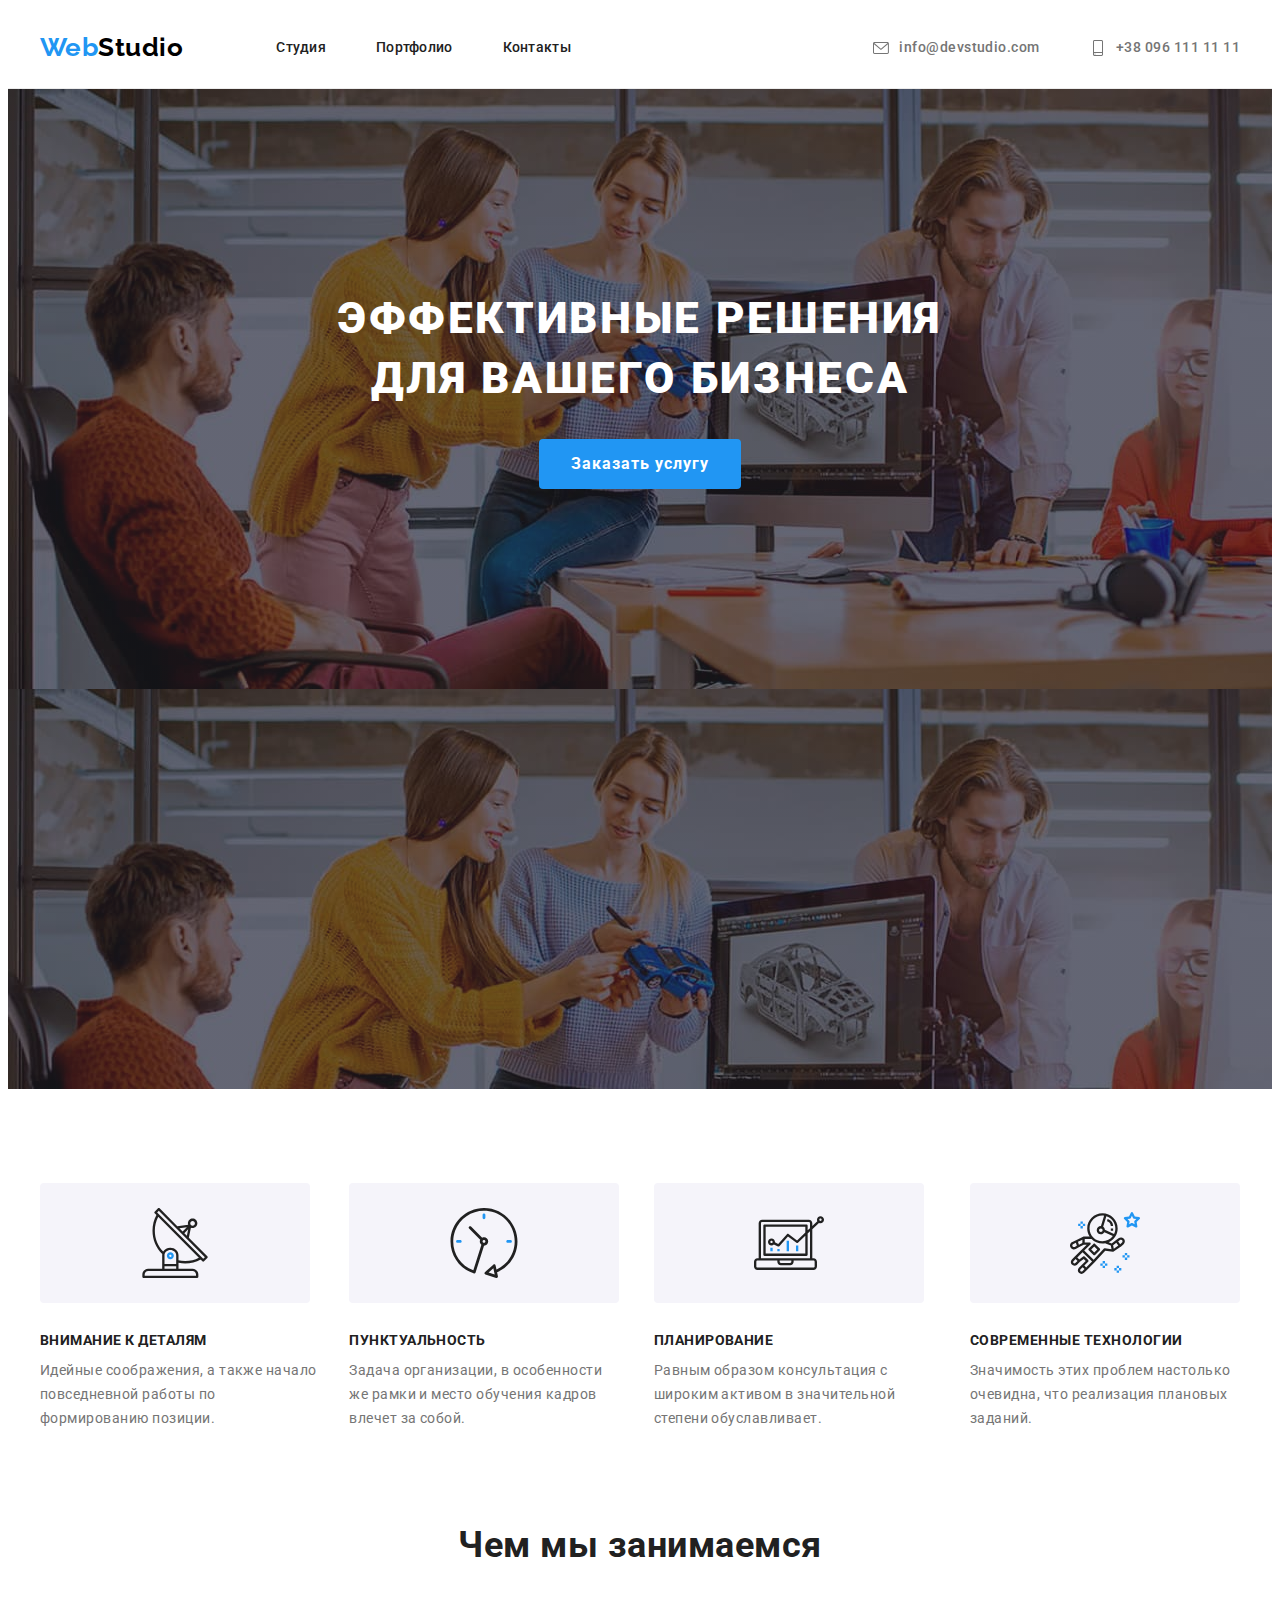
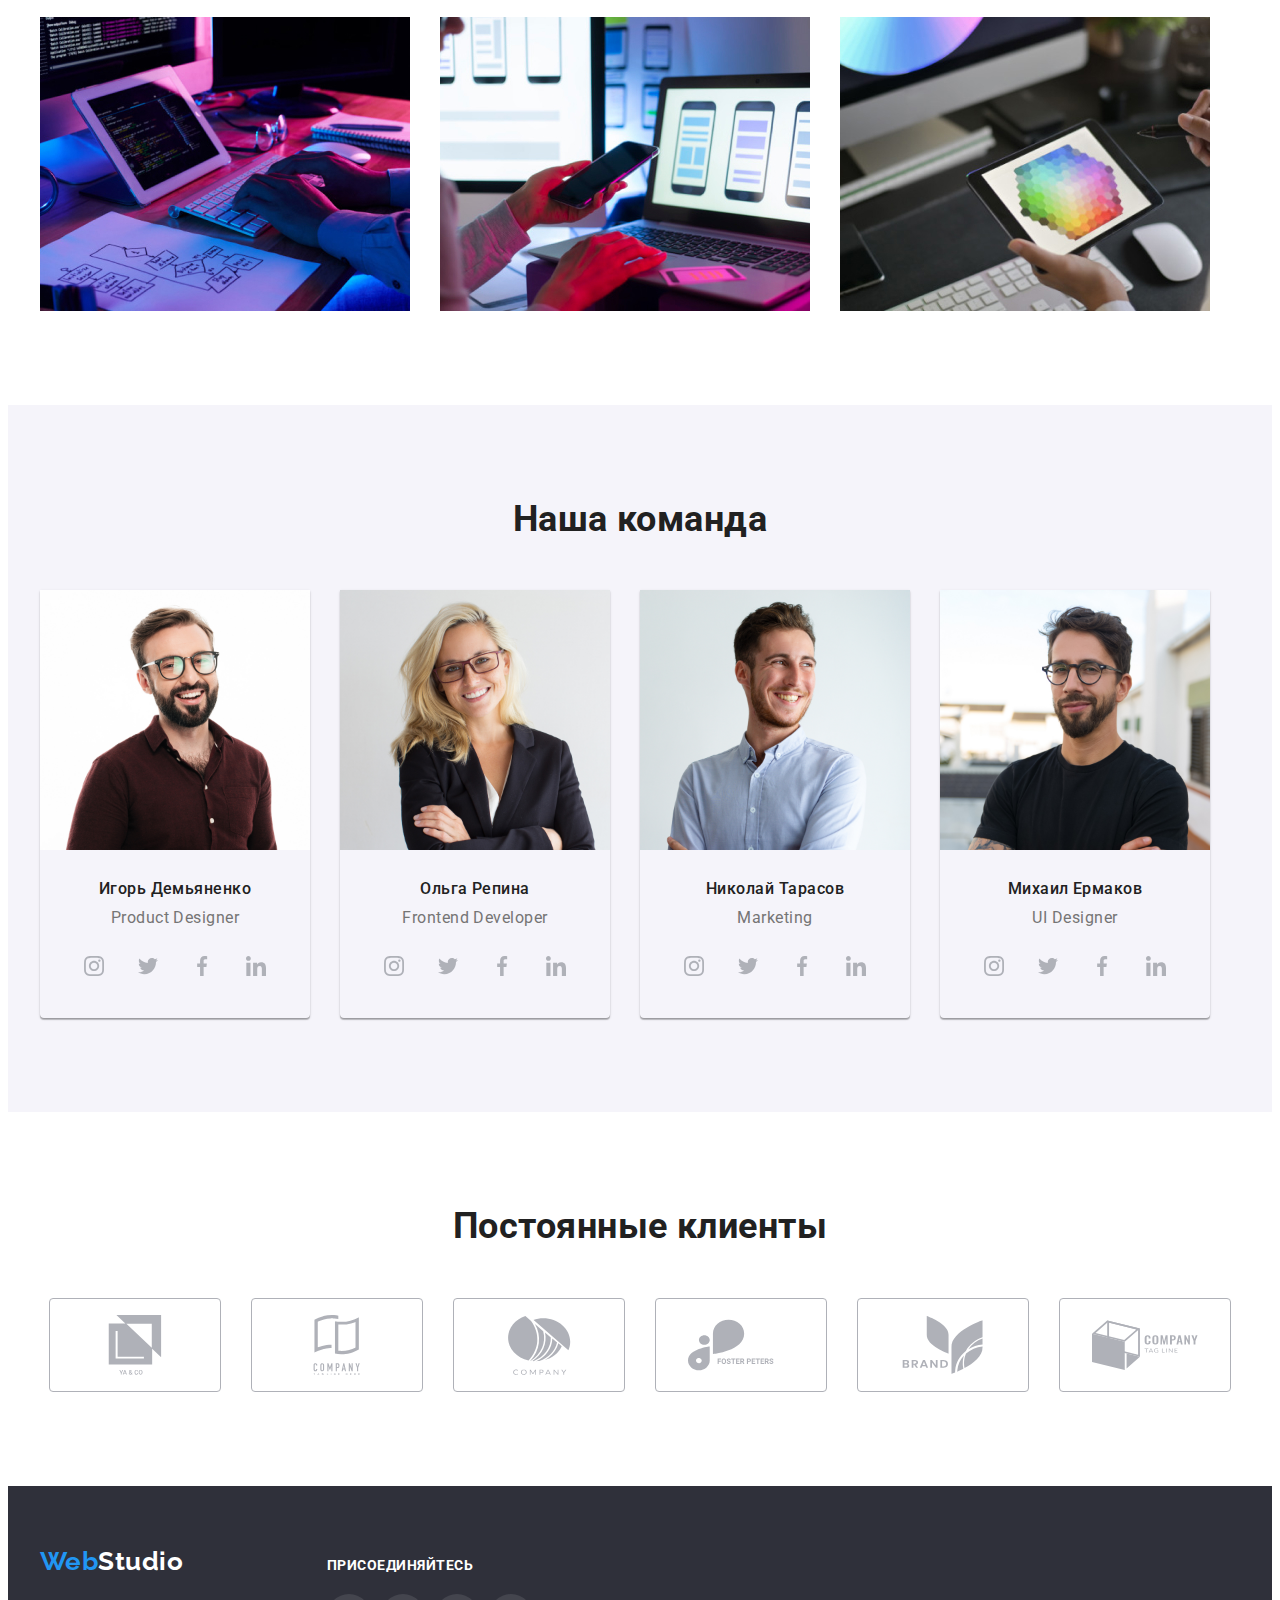
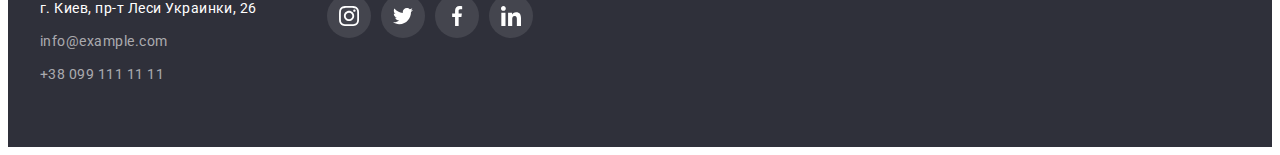
==== index.html @ e668d9b5 "copy hw.4" ====
<!DOCTYPE html>
<html lang="ru">
  <head>
    <meta charset="UTF-8" />
    <meta http-equiv="X-UA-Compatible" content="IE=edge" />
    <meta name="viewport" content="width=device-width, initial-scale=1.0" />
    <title>Document</title>
    <link rel="preconnect" href="https://fonts.googleapis.com" />
    <link rel="preconnect" href="https://fonts.gstatic.com" crossorigin />
    <link
      rel="stylesheet"
      href="https://cdnjs.cloudflare.com/ajax/libs/modern-normalize/1.1.0/modern-normalize.min.css"
      integrity="sha512-wpPYUAdjBVSE4KJnH1VR1HeZfpl1ub8YT/NKx4PuQ5NmX2tKuGu6U/JRp5y+Y8XG2tV+wKQpNHVUX03MfMFn9Q=="
      crossorigin="anonymous"
      referrerpolicy="no-referrer"
    />
    <link
      href="https://fonts.googleapis.com/css2?family=Raleway:wght@700&family=Roboto:wght@400;500;700;900&display=swap"
      rel="stylesheet"
    />
    <link rel="stylesheet" href="./css/styles.css" />
  </head>
  <body>
    <header class="header">
      <div class="container main-nav">
        <nav class="site-nav-full">
          <a href="./index.html" class="logo" lang="en"><span class="web">Web</span>Studio</a>
          <ul class="site-nav">
            <li class="item"><a class="link" href="">Студия</a></li>
            <li class="item"><a class="link" href="./portfolio.html">Портфолио</a></li>
            <li class="item"><a class="link" href="">Контакты</a></li>
          </ul>
        </nav>
        <ul class="header-contact">
          <li class="item">
            <a class="contacts" href="" lang="en">
              <svg class="contact-icon">
                <use href="./images/more-icons.svg#envelope"></use>
              </svg>
              info@devstudio.com</a
            >
          </li>
          <li class="item">
            <a class="contacts" href="">
              <svg class="contact-icon">
                <use href="./images/icons.svg#smartphone"></use></svg
              >+38 096 111 11 11</a
            >
          </li>
        </ul>
      </div>
    </header>

    <main>
      <section class="hero hero-overlay">
        <h1 class="hero-title">
          Эффективные решения <br />
          для вашего бизнеса
        </h1>
        <button class="hero-button" type="button">Заказать услугу</button>
      </section>
      <section class="section">
        <div class="container">
          <ul class="advantage">
            <li class="item">
              <div class="advantage-icon">
                <svg width="70" height="70">
                  <use href="./images/icons.svg#antenna"></use>
                </svg>
              </div>
              <h3 class="title">Внимание к деталям</h3>
              <p class="text">Идейные соображения, а также начало повседневной работы по формированию позиции.</p>
            </li>
            <li class="item">
              <div class="advantage-icon">
                <svg width="70" height="70">
                  <use href="./images/icons.svg#clock"></use>
                </svg>
              </div>
              <h3 class="title">Пунктуальность</h3>
              <p class="text">Задача организации, в особенности же рамки и место обучения кадров влечет за собой.</p>
            </li>
            <li class="item">
              <div class="advantage-icon">
                <svg width="70" height="70">
                  <use href="./images/icons.svg#diagram"></use>
                </svg>
              </div>
              <h3 class="title">Планирование</h3>
              <p class="text">Равным образом консультация с широким активом в значительной степени обуславливает.</p>
            </li>
            <li class="item">
              <div class="advantage-icon">
                <svg width="70" height="70">
                  <use href="./images/icons.svg#astronaut"></use>
                </svg>
              </div>
              <h3 class="title">Современные технологии</h3>
              <p class="text">Значимость этих проблем настолько очевидна, что реализация плановых заданий.</p>
            </li>
          </ul>
        </div>
      </section>
      <section class="section section-works-type">
        <div class="container">
          <h2 class="section-title">Чем мы занимаемся</h2>
          <ul class="works-type">
            <li class="item">
              <img class="image" src="images/box-1.jpg" width="370" height="294" alt="руки на клавиатуре" />
            </li>
            <li class="item">
              <img class="image" src="images/box-2.jpg" width="370" height="294" alt="ноутбук" />
            </li>
            <li class="item">
              <img class="image" src="images/box-3.jpg" width="370" height="294" alt="планшет" />
            </li>
          </ul>
        </div>
      </section>
      <section class="section section-team">
        <div class="container">
          <h2 class="section-title">Наша команда</h2>
          <ul class="team">
            <li class="item">
              <img class="photo" src="images/team-1.jpg" width="270" height="260" alt="Игорь Демьяненко" />
              <h3 class="title">Игорь Демьяненко</h3>
              <p class="text" lang="en">Product Designer</p>
              <ul class="social-list">
                <li class="social-item">
                  <a class="social-link" href="">
                    <svg class="social-icon">
                      <use href="./images/icons.svg#instagram"></use>
                    </svg>
                  </a>
                </li>
                <li class="social-item">
                  <a class="social-link" href="">
                    <svg class="social-icon">
                      <use href="./images/icons.svg#twitter"></use>
                    </svg>
                  </a>
                </li>
                <li class="social-item">
                  <a class="social-link" href="">
                    <svg class="social-icon">
                      <use href="./images/icons.svg#facebook"></use>
                    </svg>
                  </a>
                </li>
                <li class="social-item">
                  <a class="social-link" href="">
                    <svg class="social-icon">
                      <use href="./images/icons.svg#linkedin"></use>
                    </svg>
                  </a>
                </li>
              </ul>
            </li>
            <li class="item">
              <img class="photo" src="images/team-2.jpg" width="270" height="260" alt="Ольга Репина" />
              <h3 class="title">Ольга Репина</h3>
              <p class="text" lang="en">Frontend Developer</p>
              <ul class="social-list">
                <li class="social-item">
                  <a class="social-link" href="">
                    <svg class="social-icon">
                      <use href="./images/icons.svg#instagram"></use>
                    </svg>
                  </a>
                </li>
                <li class="social-item">
                  <a class="social-link" href="">
                    <svg class="social-icon">
                      <use href="./images/icons.svg#twitter"></use>
                    </svg>
                  </a>
                </li>
                <li class="social-item">
                  <a class="social-link" href="">
                    <svg class="social-icon">
                      <use href="./images/icons.svg#facebook"></use>
                    </svg>
                  </a>
                </li>
                <li class="social-item">
                  <a class="social-link" href="">
                    <svg class="social-icon">
                      <use href="./images/icons.svg#linkedin"></use>
                    </svg>
                  </a>
                </li>
              </ul>
            </li>
            <li class="item">
              <img class="photo" src="images/team-3.jpg" width="270" height="260" alt="Николай Тарасов" />
              <h3 class="title">Николай Тарасов</h3>
              <p class="text" lang="en">Marketing</p>
              <ul class="social-list">
                <li class="social-item">
                  <a class="social-link" href="">
                    <svg class="social-icon">
                      <use href="./images/icons.svg#instagram"></use>
                    </svg>
                  </a>
                </li>
                <li class="social-item">
                  <a class="social-link" href="">
                    <svg class="social-icon">
                      <use href="./images/icons.svg#twitter"></use>
                    </svg>
                  </a>
                </li>
                <li class="social-item">
                  <a class="social-link" href="">
                    <svg class="social-icon">
                      <use href="./images/icons.svg#facebook"></use>
                    </svg>
                  </a>
                </li>
                <li class="social-item">
                  <a class="social-link" href="">
                    <svg class="social-icon">
                      <use href="./images/icons.svg#linkedin"></use>
                    </svg>
                  </a>
                </li>
              </ul>
            </li>
            <li class="item">
              <img class="photo" src="images/team-4.jpg" width="270" height="260" alt="Михаил Ермаков" />
              <h3 class="title">Михаил Ермаков</h3>
              <p class="text" lang="en">UI Designer</p>
              <ul class="social-list">
                <li class="social-item">
                  <a class="social-link" href="">
                    <svg class="social-icon">
                      <use href="./images/icons.svg#instagram"></use>
                    </svg>
                  </a>
                </li>
                <li class="social-item">
                  <a class="social-link" href="">
                    <svg class="social-icon">
                      <use href="./images/icons.svg#twitter"></use>
                    </svg>
                  </a>
                </li>
                <li class="social-item">
                  <a class="social-link" href="">
                    <svg class="social-icon">
                      <use href="./images/icons.svg#facebook"></use>
                    </svg>
                  </a>
                </li>
                <li class="social-item">
                  <a class="social-link" href="">
                    <svg class="social-icon">
                      <use href="./images/icons.svg#linkedin"></use>
                    </svg>
                  </a>
                </li>
              </ul>
            </li>
          </ul>
        </div>
      </section>
      <section class="section section-partners">
        <div class="container">
          <h2 class="section-title">Постоянные клиенты</h2>
          <ul class="partners-list">
            <li class="item">
              <a class="link" href=""
                ><svg class="company-icon">
                  <use href="./images/icons.svg#company-2"></use></svg
              ></a>
            </li>
            <li class="item">
              <a class="link" href=""
                ><svg class="company-icon">
                  <use href="./images/icons.svg#company-1"></use></svg
              ></a>
            </li>
            <li class="item">
              <a class="link" href=""
                ><svg class="company-icon">
                  <use href="./images/icons.svg#company-3"></use></svg
              ></a>
            </li>
            <li class="item">
              <a class="link" href=""
                ><svg class="company-icon">
                  <use href="./images/icons.svg#company-4"></use></svg
              ></a>
            </li>
            <li class="item">
              <a class="link" href=""
                ><svg class="company-icon">
                  <use href="./images/icons.svg#company-5"></use></svg
              ></a>
            </li>
            <li class="item">
              <a class="link" href=""
                ><svg class="company-icon">
                  <use href="./images/icons.svg#company-6"></use></svg
              ></a>
            </li>
          </ul>
        </div>
      </section>
    </main>
    <footer class="footer">
      <div class="container footer-section">
        <div>
          <a class="logo-footer" lang="en" href="./index.html"> <span class="footer-web">Web</span>Studio</a>
          <address class="address">
            <ul>
              <li class="item">
                <a class="contacts street" href="">г. Киев, пр-т Леси Украинки, 26</a>
              </li>
              <li class="item"><a class="contacts" href="">info@example.com</a></li>
              <li class="item"><a class="contacts" href="">+38 099 111 11 11</a></li>
            </ul>
          </address>
        </div>
        <div class="footer-social">
          <b class="text">Присоединяйтесь</b>
          <ul class="footer-social-list">
            <li class="item">
              <a class="link" href="">
                <svg class="icon">
                  <use href="./images/icons.svg#instagram"></use>
                </svg>
              </a>
            </li>
            <li class="item">
              <a class="link" href="">
                <svg class="icon">
                  <use href="./images/icons.svg#twitter"></use>
                </svg>
              </a>
            </li>
            <li class="item">
              <a class="link" href="">
                <svg class="icon">
                  <use href="./images/icons.svg#facebook"></use>
                </svg>
              </a>
            </li>
            <li class="item">
              <a class="link" href="">
                <svg class="icon">
                  <use href="./images/icons.svg#linkedin"></use>
                </svg>
              </a>
            </li>
          </ul>
        </div>
      </div>
    </footer>
  </body>
</html>
---- css/styles.css ----
/* Цвета */
:root {
  --primary-text-color: #757575;
  --title-text-color: #212121;
  --accent-color: #2196f3;
  --primary-bg-color: #ffffff;
  --secondary-bg-color: #2f303a;
}
body {
  font-family: Roboto, -apple-system, BlinkMacSystemFont, 'Segoe UI', Roboto, Oxygen, Ubuntu, Cantarell, 'Open Sans',
    'Helvetica Neue', sans-serif;
  color: var(--primary-text-color);
  background-color: var(--primary-bg-color);
  letter-spacing: 0.03em;
}
.container {
  width: 1200px;
  margin: 0 auto;
  padding-left: 15px;
  padding-right: 15px;
}
ul,
p {
  list-style: none;
  margin: 0;
  padding: 0;
}
/* logo */
.header {
  border-bottom: 1px solid #ececec;
}
.logo {
  font-family: Raleway;
  color: #000;
  text-decoration: none;
  font-weight: 700;
  font-size: 26px;
  line-height: 1.2;
}

.web {
  color: var(--accent-color);
}

/* site nav */
.main-nav,
.site-nav-full {
  display: flex;
  align-items: center;
}

.site-nav {
  display: flex;
  margin-left: 93px;
}
.site-nav .item:not(:last-child) {
  margin-right: 50px;
}
.header-contact {
  display: flex;
  margin-left: auto;
}
.header-contact .item + .item {
  margin-left: 50px;
}
.site-nav .link {
  display: block;
  padding-top: 32px;
  padding-bottom: 32px;
  text-decoration: none;
  font-weight: 500;
  font-size: 14px;
  line-height: 1.14;
  letter-spacing: 0.02em;
  color: var(--title-text-color);
}

.site-nav .link:hover,
.site-nav .link:focus {
  color: var(--accent-color);
}

.header-contact .contacts {
  display: flex;
  align-items: center;
  padding-top: 32px;
  padding-bottom: 32px;
  font-weight: 500;
  font-size: 14px;
  line-height: 1.14px;
  text-decoration: none;
  color: var(--primary-text-color);
}
.header-contact .contact-icon {
  margin-right: 10px;
  width: 16px;
  height: 16px;
  fill: var(--primary-text-color);
}

.header-contact .contacts:hover,
.header-contact .contacts:focus {
  color: var(--accent-color);
}
.header-contact .contacts:hover .contact-icon,
.header-contact .contacts:focus .contact-icon {
  fill: var(--accent-color);
}

/* hero */
.hero {
  padding-top: 200px;
  padding-bottom: 200px;

  text-align: center;
  background-color: var(--secondary-bg-color);
}
.hero-overlay {
  margin: 0 auto;
  max-width: 1600px;
  height: 600px;
  background-image: linear-gradient(to right, rgba(47, 48, 58, 0.4), rgba(47, 48, 58, 0.4)), url(../images/overlay.jpg);
}
.hero-title {
  margin-top: 0px;
  margin-bottom: 30px;
  font-style: normal;
  text-transform: uppercase;
  font-weight: 900;
  font-size: 44px;
  line-height: 1.36;
  letter-spacing: 0.06em;
  color: var(--primary-bg-color);
}
.hero-button {
  padding: 10px 32px;
  border-radius: 4px;
  border: none;
  font-family: inherit;
  font-weight: 700;
  font-size: 16px;
  line-height: 1.87;
  cursor: pointer;
  letter-spacing: 0.06em;
  background-color: var(--accent-color);
  color: var(--primary-bg-color);
}
.hero-button:hover,
.hero-button:focus {
  color: var(--accent-color);
  background-color: var(--primary-bg-color);
}
.section {
  padding-top: 94px;
  padding-bottom: 94px;
}
.section-title {
  margin-top: 0;
  margin-bottom: 50px;
  font-size: 36px;
  line-height: 1.16;
  text-align: center;
  color: var(--title-text-color);
}
/* advantage */
.advantage {
  display: flex;
}
.advantage .item {
  width: calc((100%-90px) / 4);
}
.advantage .item:not(:last-child) {
  margin-right: 30px;
}
.advantage-icon {
  margin-bottom: 30px;
  width: 270px;
  height: 120px;
  border-radius: 4px;
  display: flex;
  justify-content: center;
  align-items: center;
  background-color: #f5f4fa;
}
.advantage .title {
  margin-top: 0;
  margin-bottom: 10px;
  text-transform: uppercase;
  font-size: 14px;
  line-height: 1.14;
  color: var(--title-text-color);
}

.advantage .text {
  font-size: 14px;
  line-height: 1.71;
}
/* works type */
.section-works-type {
  padding-top: 0;
}
.works-type {
  display: flex;
}
.works-type .item:not(:last-child) {
  margin-right: 30px;
}
.works-type .image {
  display: block;
}

/* team */
.team {
  display: flex;
}
.team .item {
  text-align: center;
  padding-bottom: 30px;
  width: calc((100%-90px) / 4);
  box-shadow: 0px 1px 3px rgba(0, 0, 0, 0.12), 0px 1px 1px rgba(0, 0, 0, 0.14), 0px 2px 1px rgba(0, 0, 0, 0.2);
  border-radius: 0px 0px 4px 4px;
}
.team .item:not(:last-child) {
  margin-right: 30px;
}
.section-team {
  background-color: #f5f4fa;
}
.team .photo {
  margin-bottom: 30px;
  display: block;
}
.team .title {
  margin-top: 0;
  margin-bottom: 10px;
  font-weight: 500;
  font-size: 16px;
  line-height: 1.18;
  color: var(--title-text-color);
}
.team .text {
  font-size: 16px;
  line-height: 1.18;
  margin-bottom: 16px;
}
.team .social-list {
  display: flex;
  justify-content: center;
}
.team .social-link {
  width: 44px;
  height: 44px;
  display: flex;
  justify-content: center;
  align-items: center;
  border-radius: 50%;
}
.team .social-item:not(:last-child) {
  margin-right: 10px;
}
.team .social-icon {
  width: 20px;
  height: 20px;
  fill: #afb1b8;
}
.team .social-link:hover,
.team .social-link:focus {
  background-color: var(--accent-color);
}
.team .social-link:hover .social-icon,
.team .social-link:focus .social-icon {
  fill: var(--primary-bg-color);
}
/* partners */
.partners-list {
  display: flex;
  justify-content: center;
}
.partners-list .link {
  width: 170px;
  height: 92px;
  display: flex;
  justify-content: center;
  align-items: center;
  border: 1px solid #afb1b8;
  border-radius: 4px;
}
.partners-list .item:not(:last-child) {
  margin-right: 30px;
}
.partners-list .company-icon {
  width: 106px;
  height: 60px;
  fill: #afb1b8;
}
.partners-list .link:hover,
.partners-list .link:focus {
  border-color: var(--accent-color);
}
.partners-list .link:hover .company-icon,
.partners-list .link:focus .company-icon {
  fill: var(--accent-color);
}

/* footer */
.footer {
  background-color: var(--secondary-bg-color);
}
.logo-footer {
  display: inline-block;
  margin-bottom: 20px;
  font-family: Raleway;
  color: var(--primary-bg-color);
  text-decoration: none;
  font-weight: 700;
  font-size: 26px;
  line-height: 1.2;
}
.footer-web {
  color: var(--accent-color);
}
.footer {
  padding-top: 60px;
  padding-bottom: 60px;
}
.footer-section {
  display: flex;
  align-items: baseline;
}
.address .item:not(:last-child) {
  margin-bottom: 9px;
}
.address .contacts {
  font-style: normal;
  font-weight: 400;
  font-size: 14px;
  line-height: 1.71;
  color: rgba(255, 255, 255, 0.6);
  text-decoration: none;
}

.address .street {
  color: var(--primary-bg-color);
}

.address .contacts:hover,
.address .contacts:focus {
  color: var(--accent-color);
}
.footer-social {
  margin-left: 70px;
}
.footer-social .text {
  font-size: 14px;
  line-height: calc(16 / 14);
  text-transform: uppercase;
  color: var(--primary-bg-color);
}
.footer-social-list {
  display: flex;
  margin-top: 20px;
}
.footer-social .item {
  width: 44px;
  height: 44px;
}
.footer-social .item:not(:last-child) {
  margin-right: 10px;
}
.footer-social .link {
  width: 100%;
  height: 100%;
  display: flex;
  justify-content: center;
  align-items: center;
  border-radius: 50%;
  background-color: rgba(255, 255, 255, 0.1);
}
.footer-social .icon {
  width: 20px;
  height: 20px;
  fill: var(--primary-bg-color);
}
.footer-social .link:hover,
.footer-social .link:focus {
  background-color: var(--accent-color);
}
/* portfolio */
.btns-portfolio {
  display: flex;
  margin-bottom: 50px;
  justify-content: center;
}
.button-portfolio {
  padding: 6px 22px;
  border-radius: 4px;
  border: none;
  font-family: inherit;
  font-weight: 500;
  font-size: 16px;
  line-height: 1.62;
  text-align: center;
  letter-spacing: 0.03em;
  cursor: pointer;
  color: var(--title-text-color);
}

.btns-portfolio .item:not(:last-child) {
  margin-right: 8px;
}
.button-portfolio:hover,
.button-portfolio:focus {
  background-color: var(--accent-color);
  color: var(--primary-bg-color);
  box-shadow: 0px 3px 1px rgba(0, 0, 0, 0.1), 0px 1px 2px rgba(0, 0, 0, 0.08), 0px 2px 2px rgba(0, 0, 0, 0.12);
}
.work-examples {
  display: flex;
  flex-wrap: wrap;
  margin: -15px;
}
.work-examples .item {
  width: 370px;
  margin: 15px;
}
.work-examples .link {
  display: block;
  text-decoration: none;
}
.work-examples .link:hover {
  filter: drop-shadow(0px 4px 4px rgba(0, 0, 0, 0.25));
}
.work-examples .item-title-text {
  padding: 20px 24px;
  border-bottom: 1px solid #eee;
  border-left: 1px solid #eee;
  border-right: 1px solid #eee;
}

/* .work-examples .item:nth-child(3n) {
  margin-right: 0px;
}
.work-examples .item:nth-last-child(-n + 3) {
  margin-bottom: 0;
} */
.work-examples .image {
  display: block;
}
.work-examples .title {
  margin-top: 0;
  margin-bottom: 4px;
  font-size: 18px;
  line-height: 2;
  letter-spacing: 0.06em;
  color: var(--title-text-color);
}
.work-examples .text {
  color: var(--primary-text-color);
  font-size: 16px;
  line-height: 1.87;
}
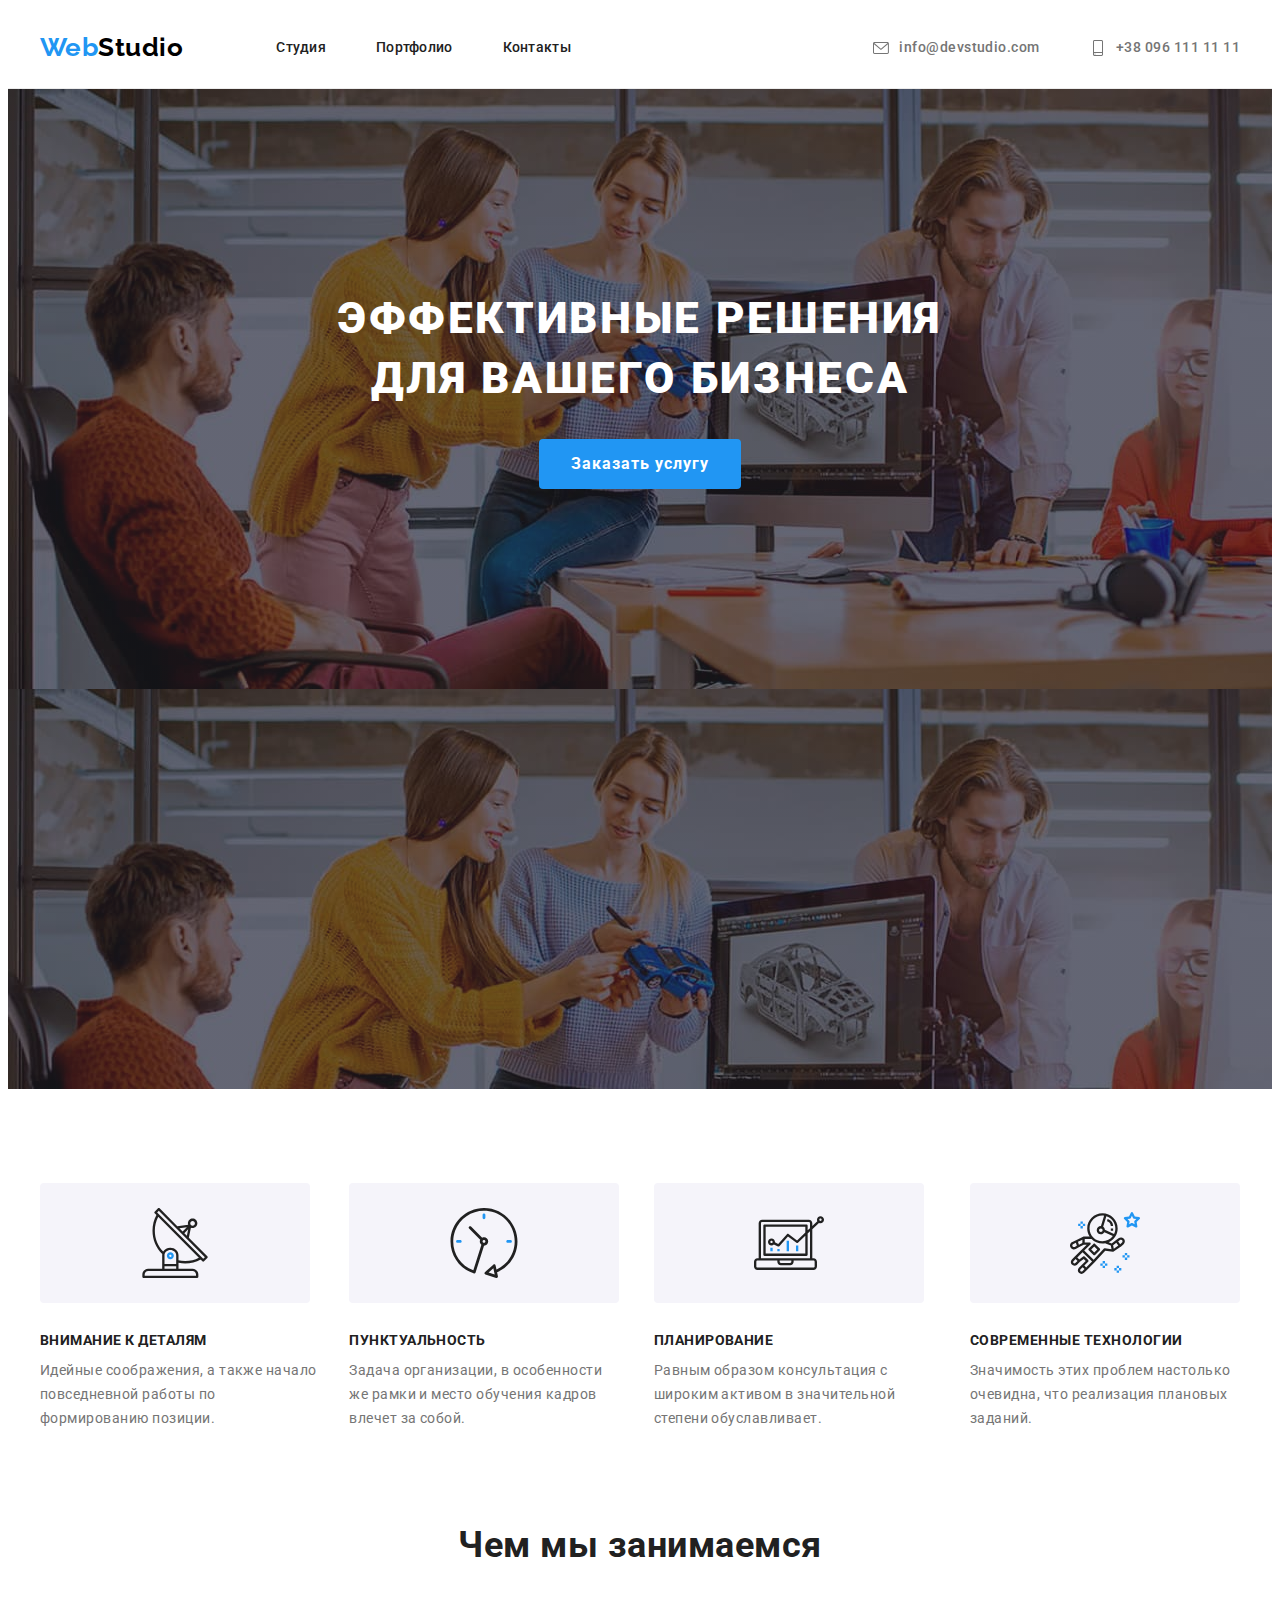
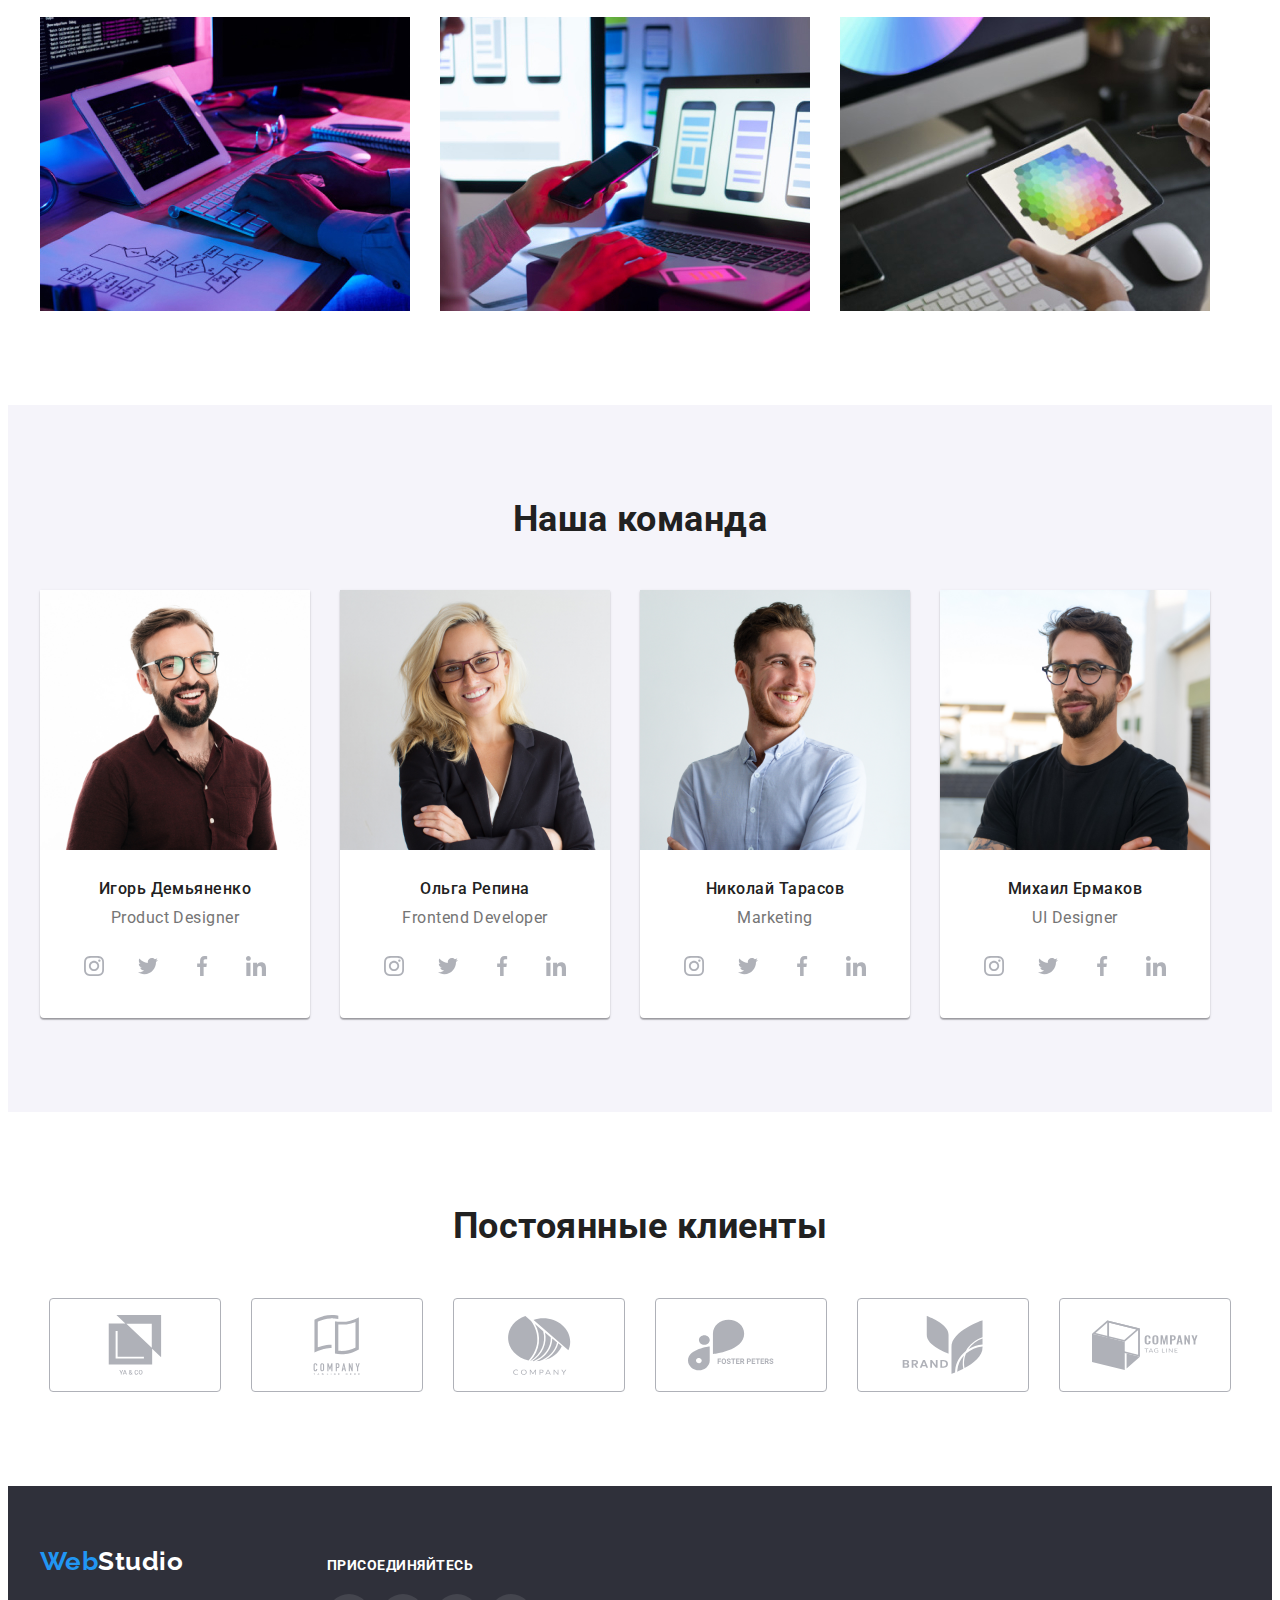
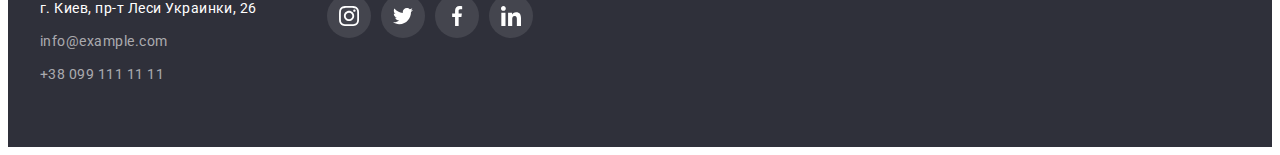
==== commit 5b651add: "11" ====
--- a/index.html
+++ b/index.html
@@ -26,7 +26,7 @@
         <nav class="site-nav-full">
           <a href="./index.html" class="logo" lang="en"><span class="web">Web</span>Studio</a>
           <ul class="site-nav">
-            <li class="item"><a class="link" href="">Студия</a></li>
+            <li class="item"><a class="link" href="./index.html">Студия</a></li>
             <li class="item"><a class="link" href="./portfolio.html">Портфолио</a></li>
             <li class="item"><a class="link" href="">Контакты</a></li>
           </ul>
--- a/css/styles.css
+++ b/css/styles.css
@@ -219,6 +219,7 @@
   width: calc((100%-90px) / 4);
   box-shadow: 0px 1px 3px rgba(0, 0, 0, 0.12), 0px 1px 1px rgba(0, 0, 0, 0.14), 0px 2px 1px rgba(0, 0, 0, 0.2);
   border-radius: 0px 0px 4px 4px;
+  background-color: #fff;
 }
 .team .item:not(:last-child) {
   margin-right: 30px;
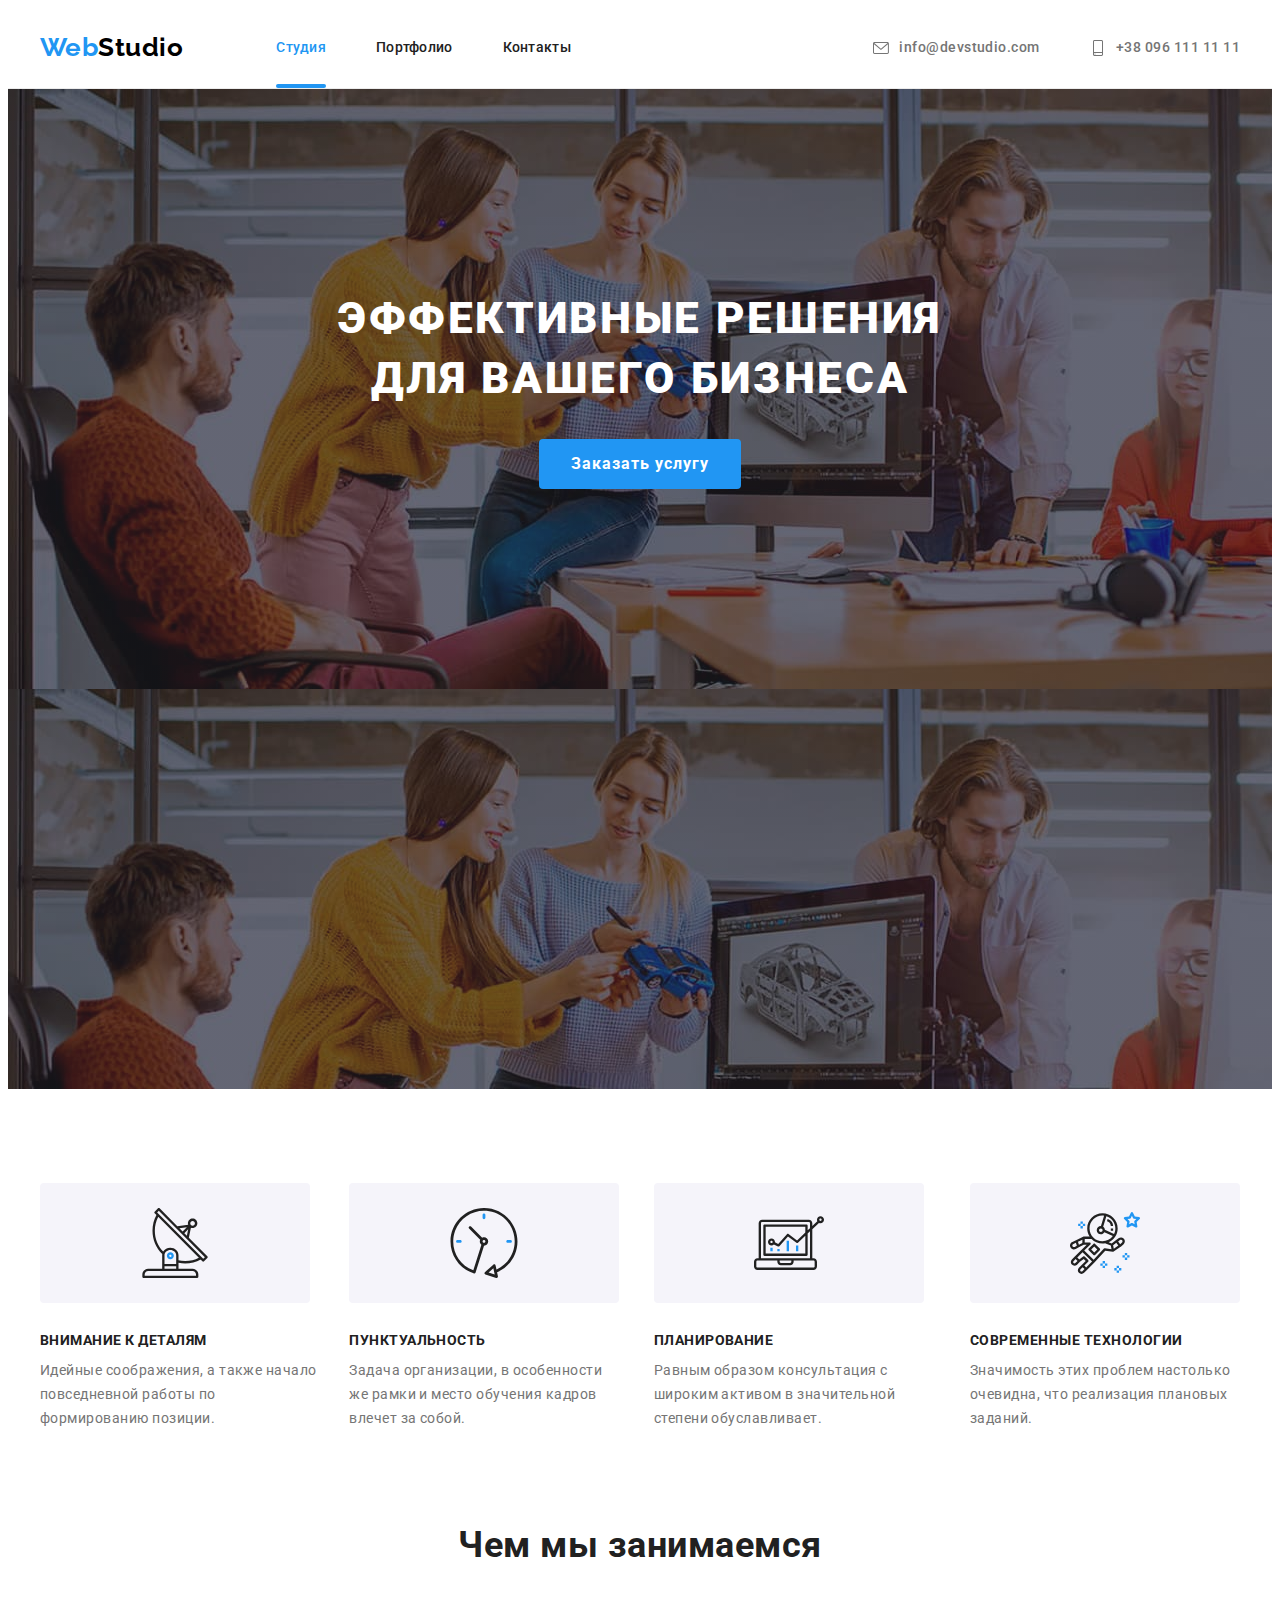
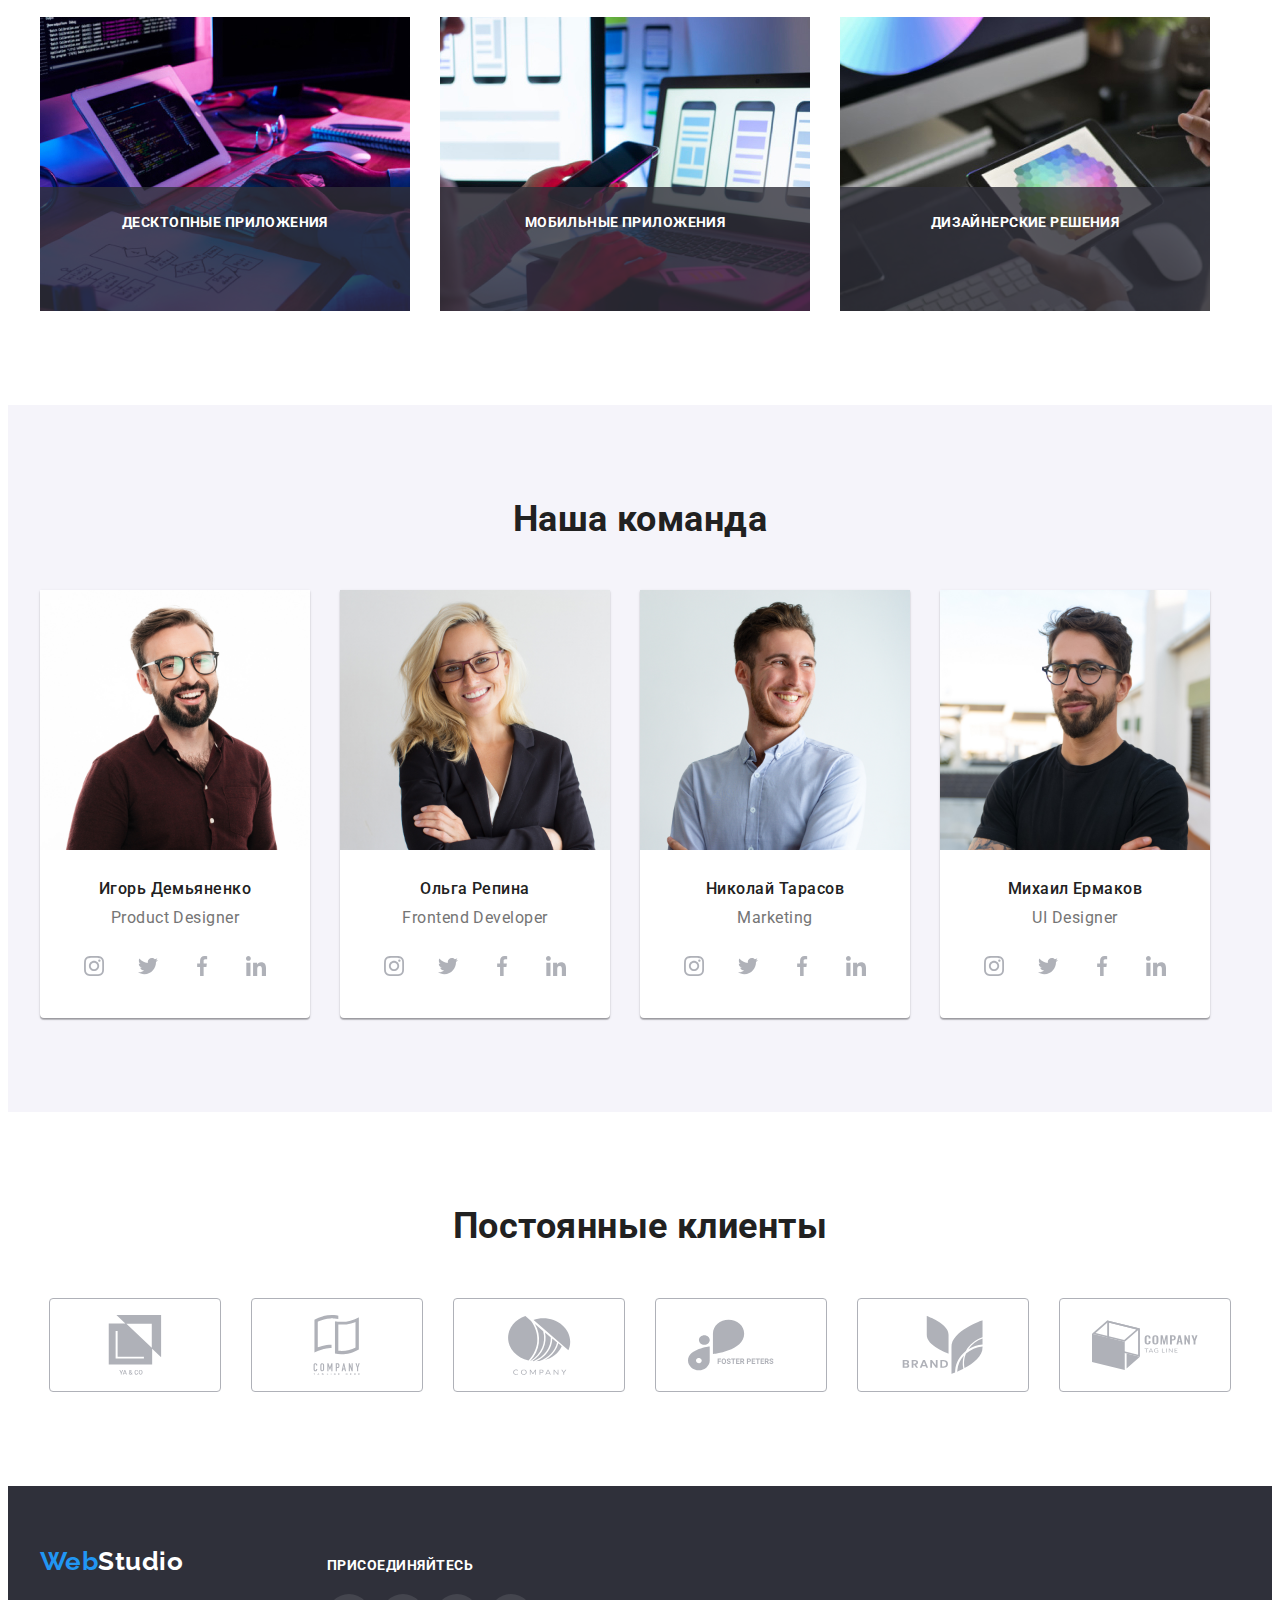
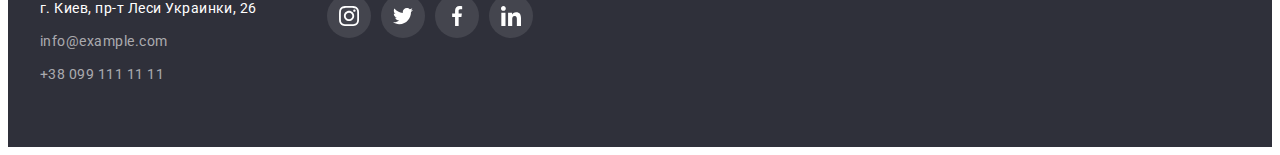
==== commit 81eeae34: "hw.5.rev.1.0" ====
--- a/index.html
+++ b/index.html
@@ -26,7 +26,7 @@
         <nav class="site-nav-full">
           <a href="./index.html" class="logo" lang="en"><span class="web">Web</span>Studio</a>
           <ul class="site-nav">
-            <li class="item"><a class="link" href="./index.html">Студия</a></li>
+            <li class="item"><a class="link current" href="./index.html">Студия</a></li>
             <li class="item"><a class="link" href="./portfolio.html">Портфолио</a></li>
             <li class="item"><a class="link" href="">Контакты</a></li>
           </ul>
@@ -57,7 +57,7 @@
           Эффективные решения <br />
           для вашего бизнеса
         </h1>
-        <button class="hero-button" type="button">Заказать услугу</button>
+        <button class="hero-button" type="button" data-modal-open>Заказать услугу</button>
       </section>
       <section class="section">
         <div class="container">
@@ -107,12 +107,21 @@
           <ul class="works-type">
             <li class="item">
               <img class="image" src="images/box-1.jpg" width="370" height="294" alt="руки на клавиатуре" />
+              <div class="overlay">
+                <p class="works-type-description">Десктопные приложения</p>
+              </div>
             </li>
             <li class="item">
               <img class="image" src="images/box-2.jpg" width="370" height="294" alt="ноутбук" />
+              <div class="overlay">
+                <p class="works-type-description">Мобильные приложения</p>
+              </div>
             </li>
             <li class="item">
               <img class="image" src="images/box-3.jpg" width="370" height="294" alt="планшет" />
+              <div class="overlay">
+                <p class="works-type-description">Дизайнерские решения</p>
+              </div>
             </li>
           </ul>
         </div>
@@ -357,5 +366,15 @@
         </div>
       </div>
     </footer>
+    <div class="backdrop is-hidden" data-modal>
+      <div class="modal">
+        <button class="btn-close-modal" type="button" data-modal-close>
+          <svg class="close-modal-icon">
+            <use href=""></use>
+          </svg>
+        </button>
+      </div>
+    </div>
+    <script src="./js/modal.js"></script>
   </body>
 </html>
--- a/css/styles.css
+++ b/css/styles.css
@@ -53,6 +53,7 @@
   display: flex;
   margin-left: 93px;
 }
+
 .site-nav .item:not(:last-child) {
   margin-right: 50px;
 }
@@ -64,6 +65,7 @@
   margin-left: 50px;
 }
 .site-nav .link {
+  position: relative;
   display: block;
   padding-top: 32px;
   padding-bottom: 32px;
@@ -74,9 +76,23 @@
   letter-spacing: 0.02em;
   color: var(--title-text-color);
 }
+.site-nav .link.current::after {
+  position: absolute;
+  bottom: 0;
+  left: 0;
+  content: '';
+  display: inline-block;
+  width: 100%;
+  height: 4px;
+  background-color: var(--accent-color);
+  border-radius: 2px;
+}
 
 .site-nav .link:hover,
 .site-nav .link:focus {
+  color: var(--accent-color);
+}
+.site-nav .link.current {
   color: var(--accent-color);
 }
 
@@ -202,6 +218,30 @@
 .works-type {
   display: flex;
 }
+.works-type .item {
+  position: relative;
+}
+.works-type .overlay {
+  position: absolute;
+  bottom: 0;
+  left: 0;
+  width: 100%;
+  height: 70px;
+  display: inline-block;
+  padding-top: 27px;
+  padding-bottom: 27px;
+
+  background-color: rgba(47, 48, 58, 0.8);
+}
+.works-type-description {
+  text-align: center;
+  text-transform: uppercase;
+  font-weight: bold;
+  font-size: 14px;
+  line-height: calc(16 / 14);
+  letter-spacing: 0.03em;
+  color: var(--primary-bg-color);
+}
 .works-type .item:not(:last-child) {
   margin-right: 30px;
 }
@@ -385,6 +425,40 @@
 .footer-social .link:hover,
 .footer-social .link:focus {
   background-color: var(--accent-color);
+}
+/* modal */
+.backdrop {
+  position: fixed;
+  top: 0;
+  left: 0;
+  width: 100%;
+  height: 100%;
+  background-color: rgba(0, 0, 0, 0.2);
+}
+.backdrop.is-hidden {
+  opacity: 0;
+  pointer-events: none;
+}
+.modal {
+  position: absolute;
+  top: 50%;
+  left: 50%;
+  transform: translate(-50%, -50%);
+  width: 528px;
+  height: 581px;
+  background-color: #fff;
+}
+.btn-close-modal {
+  position: absolute;
+  top: 8px;
+  right: 8px;
+  border: 1px solid #000;
+  border-radius: 50%;
+}
+.close-modal-icon {
+  width: 30px;
+  height: 30px;
+  fill: var(--accent-color);
 }
 /* portfolio */
 .btns-portfolio {
@@ -428,8 +502,32 @@
   display: block;
   text-decoration: none;
 }
+.work-examples .overlay-zone {
+  position: relative;
+  overflow: hidden;
+}
+
+.work-examples .portfolio-overlay {
+  position: absolute;
+  top: 0;
+  left: 0;
+  width: 100%;
+  height: 100%;
+  transform: translateY(100%);
+  transition: transform 600ms ease;
+  padding: 63px 24px;
+  background-color: rgba(33, 150, 243, 0.9);
+}
+.work-examples .overlay-text {
+  font-size: 18px;
+  line-height: calc(28 / 18);
+  color: var(--primary-bg-color);
+}
 .work-examples .link:hover {
-  filter: drop-shadow(0px 4px 4px rgba(0, 0, 0, 0.25));
+  box-shadow: 0px 1px 1px rgba(0, 0, 0, 0.12), 0px 4px 4px rgba(0, 0, 0, 0.06), 1px 4px 6px rgba(0, 0, 0, 0.16);
+}
+.work-examples .link:hover .portfolio-overlay {
+  transform: translateY(0);
 }
 .work-examples .item-title-text {
   padding: 20px 24px;
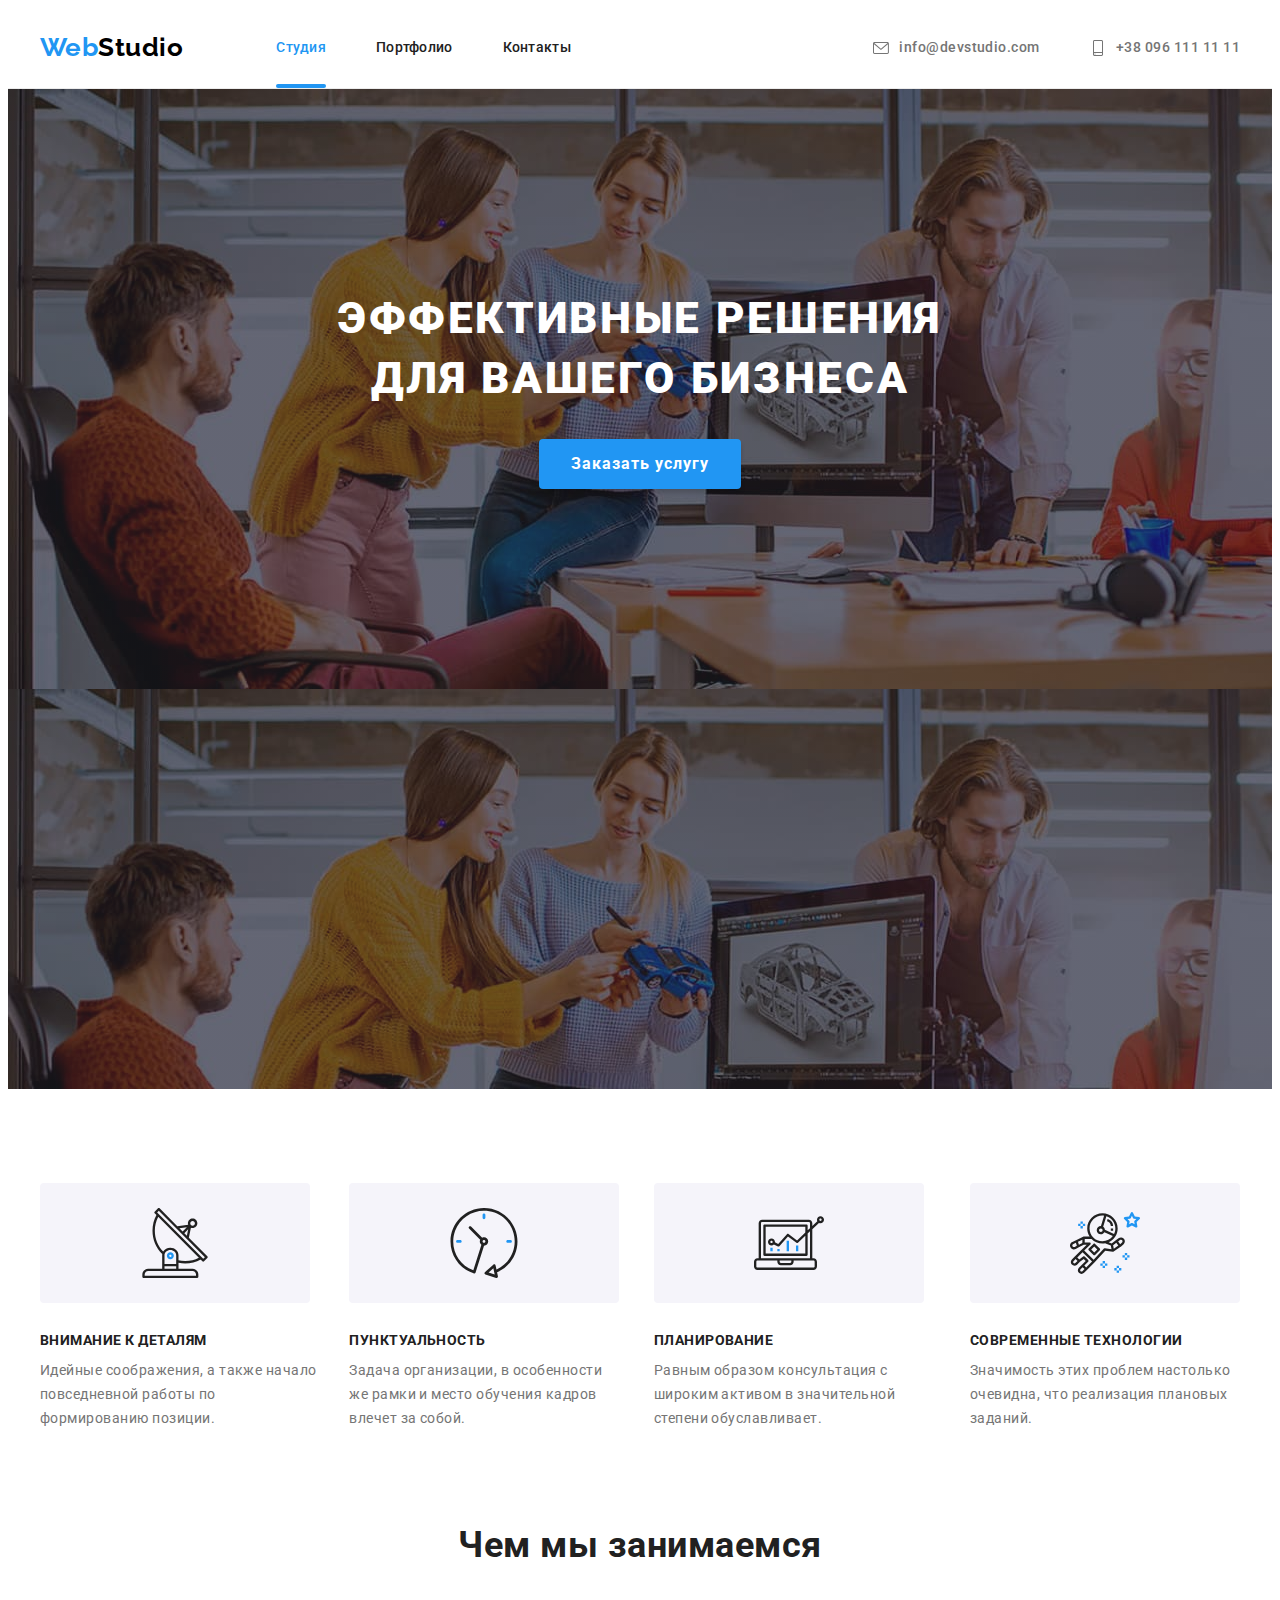
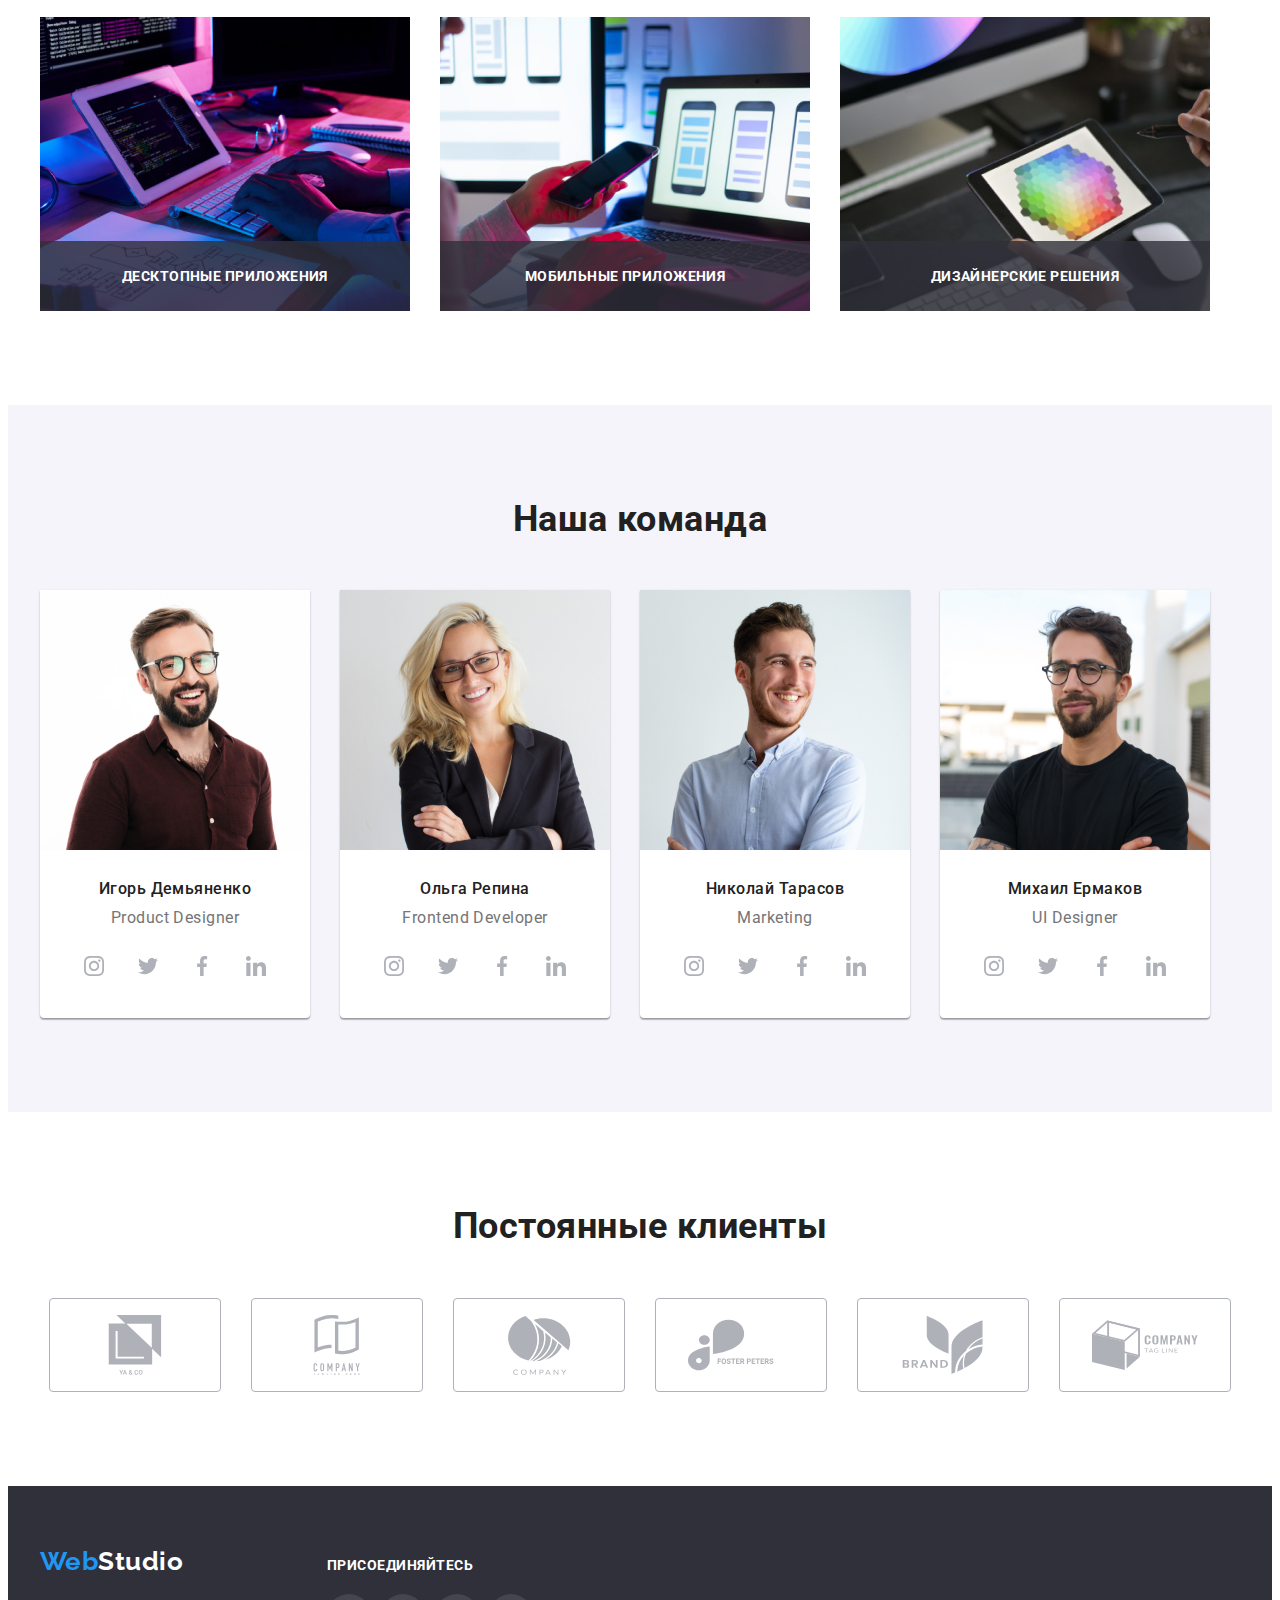
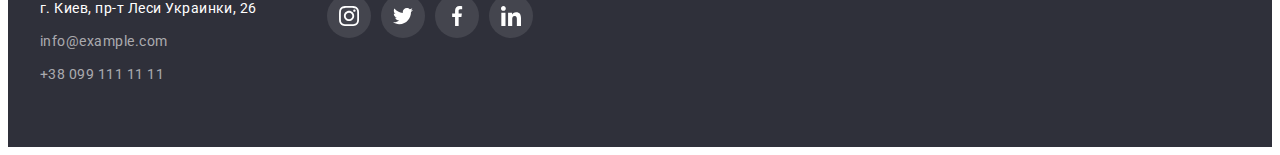
==== commit 2a8b6a2d: "hw.5.rev.1.3" ====
--- a/index.html
+++ b/index.html
@@ -370,7 +370,7 @@
       <div class="modal">
         <button class="btn-close-modal" type="button" data-modal-close>
           <svg class="close-modal-icon">
-            <use href=""></use>
+            <use href="./images/modal-icons.svg#modal-icon-cross"></use>
           </svg>
         </button>
       </div>
--- a/css/styles.css
+++ b/css/styles.css
@@ -5,6 +5,7 @@
   --accent-color: #2196f3;
   --primary-bg-color: #ffffff;
   --secondary-bg-color: #2f303a;
+  --primary-cubic: cubic-bezier(0.4, 0, 0.2, 1);
 }
 body {
   font-family: Roboto, -apple-system, BlinkMacSystemFont, 'Segoe UI', Roboto, Oxygen, Ubuntu, Cantarell, 'Open Sans',
@@ -75,6 +76,7 @@
   line-height: 1.14;
   letter-spacing: 0.02em;
   color: var(--title-text-color);
+  transition: color 250ms var(--primary-cubic);
 }
 .site-nav .link.current::after {
   position: absolute;
@@ -106,12 +108,14 @@
   line-height: 1.14px;
   text-decoration: none;
   color: var(--primary-text-color);
+  transition: color 250ms var(--primary-cubic);
 }
 .header-contact .contact-icon {
   margin-right: 10px;
   width: 16px;
   height: 16px;
   fill: var(--primary-text-color);
+  transition: fill 250ms var(--primary-cubic);
 }
 
 .header-contact .contacts:hover,
@@ -160,6 +164,8 @@
   letter-spacing: 0.06em;
   background-color: var(--accent-color);
   color: var(--primary-bg-color);
+  box-shadow: 0px 4px 4px rgba(0, 0, 0, 0.15);
+  transition: color 250ms var(--primary-cubic), background-color 250ms var(--primary-cubic);
 }
 .hero-button:hover,
 .hero-button:focus {
@@ -227,14 +233,13 @@
   left: 0;
   width: 100%;
   height: 70px;
-  display: inline-block;
-  padding-top: 27px;
-  padding-bottom: 27px;
+  display: flex;
+  align-items: center;
+  justify-content: center;
 
   background-color: rgba(47, 48, 58, 0.8);
 }
 .works-type-description {
-  text-align: center;
   text-transform: uppercase;
   font-weight: bold;
   font-size: 14px;
@@ -295,6 +300,7 @@
   justify-content: center;
   align-items: center;
   border-radius: 50%;
+  transition: background-color 250ms var(--primary-cubic);
 }
 .team .social-item:not(:last-child) {
   margin-right: 10px;
@@ -303,6 +309,7 @@
   width: 20px;
   height: 20px;
   fill: #afb1b8;
+  transition: fill 250ms var(--primary-cubic);
 }
 .team .social-link:hover,
 .team .social-link:focus {
@@ -325,6 +332,7 @@
   align-items: center;
   border: 1px solid #afb1b8;
   border-radius: 4px;
+  transition: border-color 250ms var(--primary-cubic);
 }
 .partners-list .item:not(:last-child) {
   margin-right: 30px;
@@ -333,6 +341,7 @@
   width: 106px;
   height: 60px;
   fill: #afb1b8;
+  transition: fill 250ms var(--primary-cubic);
 }
 .partners-list .link:hover,
 .partners-list .link:focus {
@@ -378,6 +387,7 @@
   line-height: 1.71;
   color: rgba(255, 255, 255, 0.6);
   text-decoration: none;
+  transition: color 250ms var(--primary-cubic);
 }
 
 .address .street {
@@ -416,6 +426,7 @@
   align-items: center;
   border-radius: 50%;
   background-color: rgba(255, 255, 255, 0.1);
+  transition: background-color 250ms var(--primary-cubic);
 }
 .footer-social .icon {
   width: 20px;
@@ -434,32 +445,44 @@
   width: 100%;
   height: 100%;
   background-color: rgba(0, 0, 0, 0.2);
+  opacity: 1;
+  transition: opacity 300ms var(--primary-cubic);
 }
 .backdrop.is-hidden {
   opacity: 0;
   pointer-events: none;
 }
+
 .modal {
   position: absolute;
   top: 50%;
   left: 50%;
-  transform: translate(-50%, -50%);
   width: 528px;
   height: 581px;
+  padding: 8px;
   background-color: #fff;
-}
+  transform: translate(-50%, -50%) scale(1);
+  transition: transform 300ms var(--primary-cubic);
+}
+.backdrop.is-hidden .modal {
+  transform: translate(-50%, -50%) scale(1.2);
+}
+
 .btn-close-modal {
-  position: absolute;
-  top: 8px;
-  right: 8px;
-  border: 1px solid #000;
-  border-radius: 50%;
-}
-.close-modal-icon {
+  display: block;
+  margin-left: auto;
   width: 30px;
   height: 30px;
-  fill: var(--accent-color);
-}
+  border-radius: 50%;
+  border: 1px solid rgba(0, 0, 0, 0.1);
+  background-color: #fff;
+}
+.close-modal-icon {
+  width: 11px;
+  height: 11px;
+  fill: #000;
+}
+
 /* portfolio */
 .btns-portfolio {
   display: flex;
@@ -478,6 +501,8 @@
   letter-spacing: 0.03em;
   cursor: pointer;
   color: var(--title-text-color);
+  transition: background-color 250ms var(--primary-cubic), color 250ms var(--primary-cubic),
+    box-shadow 250ms var(--primary-cubic);
 }
 
 .btns-portfolio .item:not(:last-child) {
@@ -501,6 +526,7 @@
 .work-examples .link {
   display: block;
   text-decoration: none;
+  transition: box-shadow 250ms var(--primary-cubic);
 }
 .work-examples .overlay-zone {
   position: relative;
@@ -514,7 +540,7 @@
   width: 100%;
   height: 100%;
   transform: translateY(100%);
-  transition: transform 600ms ease;
+  transition: transform 250ms var(--primary-cubic);
   padding: 63px 24px;
   background-color: rgba(33, 150, 243, 0.9);
 }
